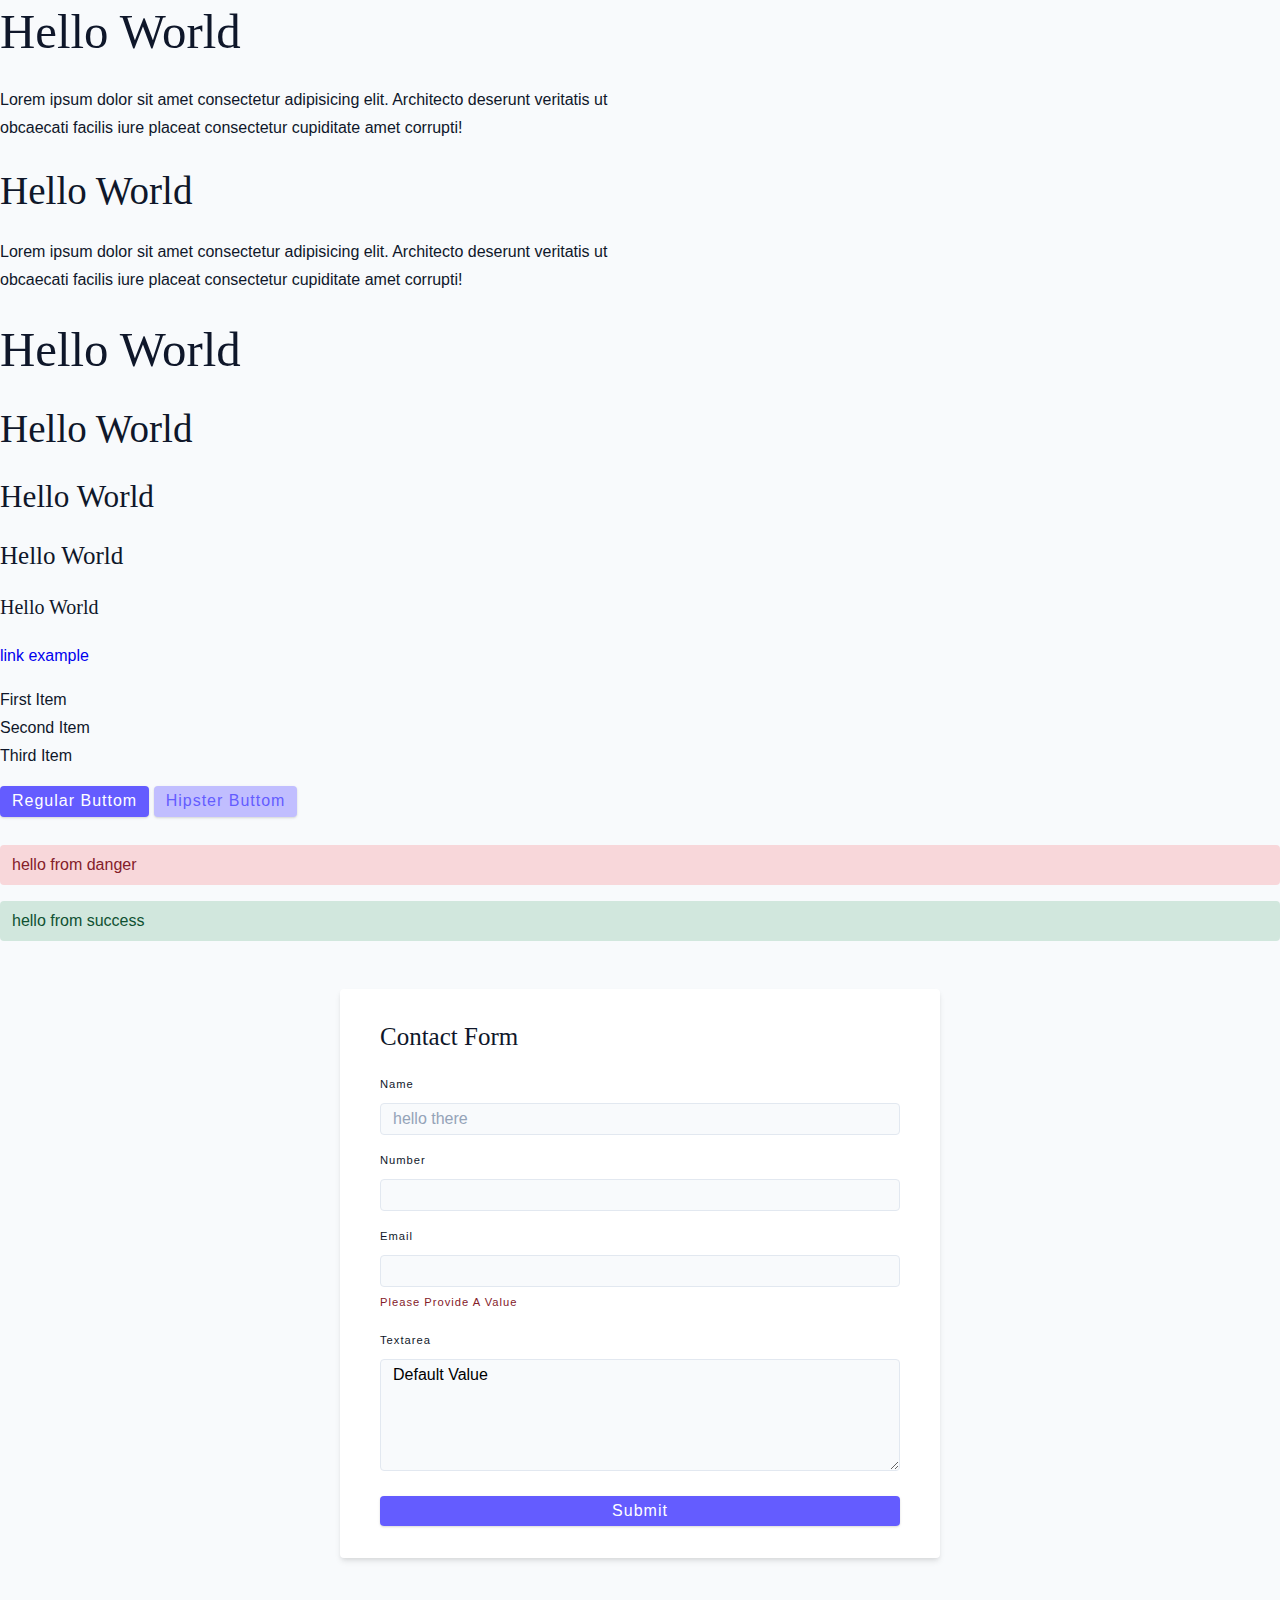
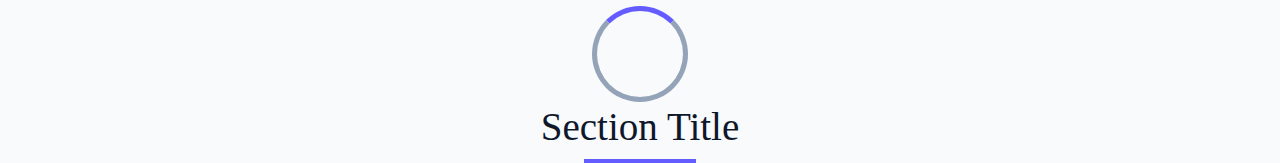
==== index.html @ 1356a2ba "first commit." ====
<!DOCTYPE html>
<html lang="en">

<head>
    <meta charset="UTF-8">
    <meta http-equiv="X-UA-Compatible" content="IE=edge">
    <meta name="viewport" content="width=device-width, initial-scale=1.0">
    <title>Default Starter</title>
    <!-- normalize css -->
    <link rel="stylesheet" href="./normalize.css">
    <!-- font-awesome -->
    <link rel="stylesheet" href="https://cdnjs.cloudflare.com/ajax/libs/font-awesome/5.14.0/css/all.min.css" />
    <!-- main css -->
    <link rel="stylesheet" href="./main.css">
</head>

<body>
    <h1>hello world</h1>

    <p>Lorem ipsum dolor sit amet consectetur adipisicing elit. Architecto deserunt veritatis ut obcaecati facilis iure
        placeat consectetur cupiditate amet corrupti!</p>

    <h2>hello world</h2>

    <p>Lorem ipsum dolor sit amet consectetur adipisicing elit. Architecto deserunt veritatis ut obcaecati facilis iure
        placeat consectetur cupiditate amet corrupti!</p>

    <h1>hello world</h1>
    <h2>hello world</h2>
    <h3>hello world</h3>
    <h4>hello world</h4>
    <h5>hello world</h5>

    <a href="#">link example</a>

    <ul>
        <li>First Item</li>
        <li>Second Item</li>
        <li>Third Item</li>
    </ul>

    <button class="btn" type="button">regular buttom</button>
    <button class="btn btn-hipster" type="button">hipster buttom</button>

    <br />
    <br />

    <div class="alert alert-danger">hello from danger</div>
    <div class="alert alert-success">hello from success</div>

    <!-- form start -->
    <form class="form">

        <h4>contact form</h4>

        <div class="form-row">
            <label for="name" class="form-label">Name</label>
            <input type="text" placeholder="hello there" id="name" class="form-input">
        </div>

        <div class="form-row">
            <label for="number" class="form-label">Number</label>
            <input type="number" id="number" class="form-input">
        </div>

        <div class="form-row">
            <label for="email" class="form-label">Email</label>
            <input type="email" id="email" class="form-input">
            <small class="form-alert">please provide a value</small>
        </div>

        <div class="form-row">
            <label for="textarea" class="form-label">Textarea</label>
            <textarea class="form-textarea">Default Value</textarea>
        </div>

        <button type="s
        " class="btn btn-block">Submit</button>

    </form>
    <!-- form end -->

    <!-- loading animation start -->
    <div class="loading"></div>
    <!-- loading animation end -->

    <!-- title start -->
    <div class="title">
        <h2>section title</h2>
        <div class="title-underline"></div>
    </div>
    <!-- title end -->

</body>

</html>
---- main.css ----
*,
::after,
::before {
    box-sizing: border-box;
}

/* fonts */
@import url('https://fonts.googleapis.com/css?family=Karla:400|Spectral:400');

html {
    /*16px*/
    font-size: 100%;
}

:root {
    /* colors */
    --primary-100: #e0deff;
    --primary-200: #c1beff;
    --primary-300: #a29dff;
    --primary-400: #837dff;
    --primary-500: #645cff;
    --primary-600: #504acc;
    --primary-700: #3c3799;
    --primary-800: #282566;
    --primary-900: #141233;

    /* grey */
    --grey-50: #f8fafc;
    --grey-100: #f1f5f9;
    --grey-200: #e2e8f0;
    --grey-300: #cbd5e1;
    --grey-400: #94a3b8;
    --grey-500: #64748b;
    --grey-600: #475569;
    --grey-700: #334155;
    --grey-800: #1e293b;
    --grey-900: #0f172a;

    /* rest of the colors */
    --black: #222;
    --white: #fff;
    --red-light: #f8d7da;
    --red-dark: #842029;
    --green-light: #d1e7dd;
    --green-dark: #0f5132;

    /* fonts */
    --headingFont: 'Spectral', serif;
    --bodyFont: 'Karla', sans-serif;
    --smallText: 0.7em;

    /* rest of the vars */
    --backgroundColor: var(--grey-50);
    --textColor: var(--grey-900);
    --borderRadius: 0.25rem;
    --letterSpacing: 1px;
    --transition: 0.3s ease-in-out all;
    --max-width: 1120px;
    --fixed-width: 600px;

    /* box shadow */
    --shadow-1: 0 1px 3px 0 rgba(0, 0, 0, 0.1), 0 1px 2px 0 rgba(0, 0, 0, 0.06);
    --shadow-2: 0 4px 6px -1px rgba(0, 0, 0, 0.1),
        0 2px 4px -1px rgba(0, 0, 0, 0.06);
    --shadow-3: 0 10px 15px -3px rgba(0, 0, 0, 0.1),
        0 4px 6px -2px rgba(0, 0, 0, 0.05);
    --shadow-4: 0 20px 25px -5px rgba(0, 0, 0, 0.1),
        0 10px 10px -5px rgba(0, 0, 0, 0.04);
}

body {
    background: var(--backgroundColor);
    font-family: var(--bodyFont);
    font-weight: 400;
    line-height: 1.75;
    color: var(--textColor);
}

p {
    margin-bottom: 1.5rem;
    max-width: 40em;
}

h1,
h2,
h3,
h4,
h5 {
    margin: 0;
    margin-bottom: 1.38rem;
    font-family: var(--headingFont);
    font-weight: 400;
    line-height: 1.3;
    text-transform: capitalize;
}

h1 {
    margin-top: 0;
    font-size: 3.052rem;
}

h2 {
    font-size: 2.441rem;
}

h3 {
    font-size: 1.953rem;
}

h4 {
    font-size: 1.563rem;
}

h5 {
    font-size: 1.25rem;
}

small,
.text-small {
    font-size: var(--smallText);
}

a {
    text-decoration: none;
}

ul {
    list-style-type: none;
    padding: 0;
}

.img {
    width: 100%;
    display: block;
    object-fit: cover;
}

/* buttons */
.btn {
    cursor: pointer;
    color: var(--white);
    background-color: var(--primary-500);
    border: transparent;
    border-radius: var(--borderRadius);
    letter-spacing: var(--letterSpacing);
    padding: 0.375rem 0.75rem;
    box-shadow: var(--shadow-1);
    transition: var(--transition);
    text-transform: capitalize;
    display: inline-block;
}

.btn:hover {
    background-color: var(--primary-700);
    box-shadow: var(--shadow-3);
}

.btn-hipster {
    color: var(--primary-500);
    background-color: var(--primary-200);
}

.btn-hipster:hover {
    color: var(--primary-200);
    background-color: var(--primary-700);
}

.btn-block {
    width: 100%;
}

/* buttons end */

/* alerts */
.alert {
    padding: 0.375rem 0.75rem;
    margin-bottom: 1rem;
    border-color: transparent;
    border-radius: var(--borderRadius);
}

.alert-danger {
    color: var(--red-dark);
    background-color: var(--red-light);
}

.alert-success {
    color: var(--green-dark);
    background-color: var(--green-light);
}

/* alerts end */

/* form */
.form {
    width: 90vw;
    max-width: var(--fixed-width);
    background-color: var(--white);
    border-radius: var(--borderRadius);
    box-shadow: var(--shadow-2);
    padding: 2rem 2.5rem;
    margin: 3rem auto;
}

.form-label {
    display: block;
    font-size: var(--smallText);
    margin-bottom: 0.5rem;
    text-transform: capitalize;
    letter-spacing: var(--letterSpacing);
}

.form-input,
.form-textarea {
    width: 100%;
    padding: 0.375rem 0.75rem;
    border-radius: var(--borderRadius);
    background-color: var(--backgroundColor);
    border: 1px solid var(--grey-200);
}

.form-row {
    margin-bottom: 1rem;
}

.form-textarea {
    height: 7rem;
}

::placeholder {
    font-family: inherit;
    color: var(--grey-400);
}

.form-alert {
    color: var(--red-dark);
    letter-spacing: var(--letterSpacing);
    text-transform: capitalize;
}

/* form end */

/* loading animation */
@keyframes spinner {

    to {
        transform: rotate(360deg);
    }

}

.loading {
    width: 6rem;
    height: 6rem;
    border: 5px solid var(--grey-400);
    border-radius: 50%;
    border-top-color: var(--primary-500);
    animation: spinner 0.6s linear infinite;
    margin: 0 auto;
}

/* loading animation end */

/* title start */
.title {
    text-align: center;
}

.title-underline {
    background-color: var(--primary-500);
    width: 7rem;
    height: 0.25rem;
    margin: 0 auto;
    margin-top: -1rem;
}

/* title end */
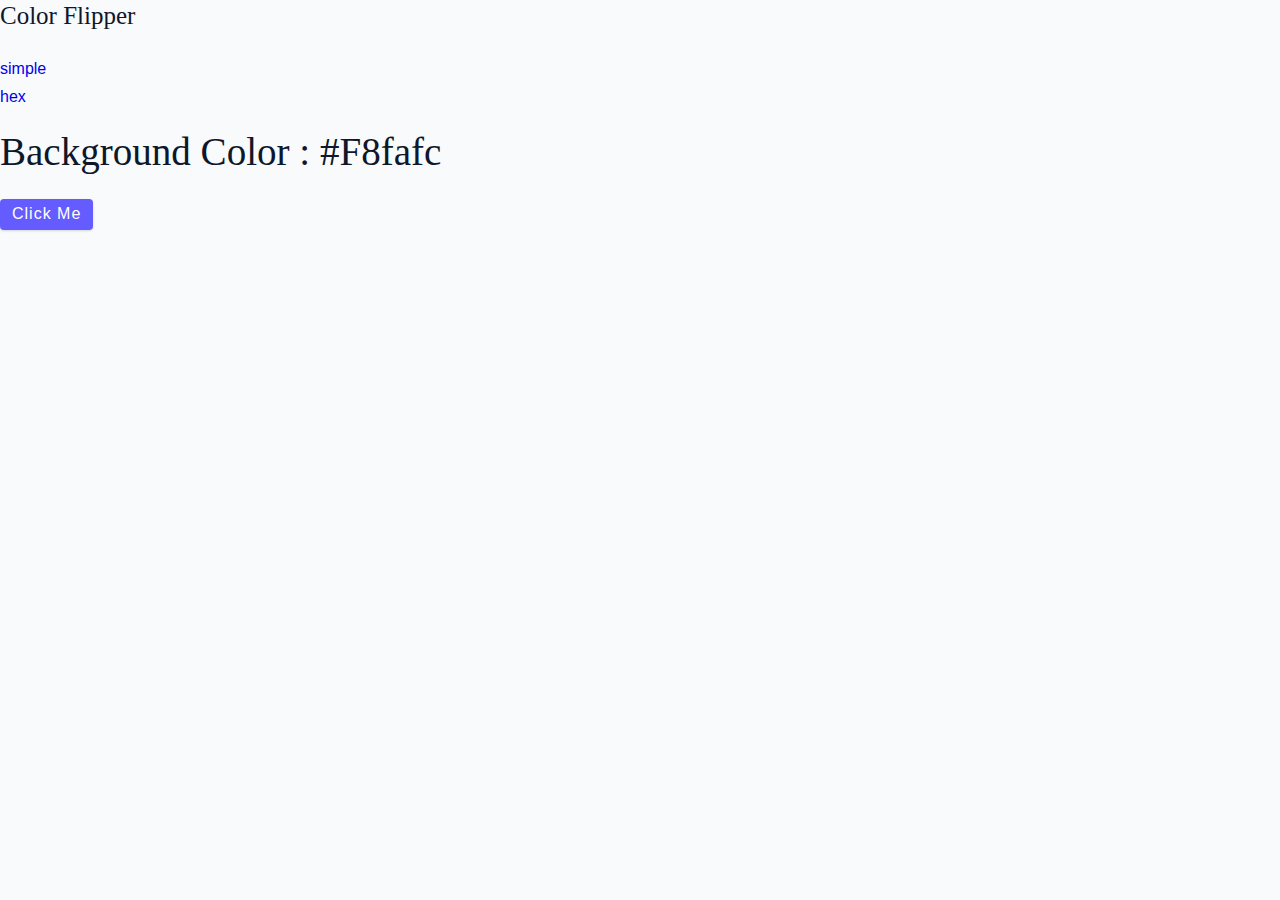
==== commit 9a56e43b: "HTML setup." ====
--- a/index.html
+++ b/index.html
@@ -5,7 +5,7 @@
     <meta charset="UTF-8">
     <meta http-equiv="X-UA-Compatible" content="IE=edge">
     <meta name="viewport" content="width=device-width, initial-scale=1.0">
-    <title>Default Starter</title>
+    <title>Color Flipper || Simple</title>
     <!-- normalize css -->
     <link rel="stylesheet" href="./normalize.css">
     <!-- font-awesome -->
@@ -15,81 +15,25 @@
 </head>
 
 <body>
-    <h1>hello world</h1>
 
-    <p>Lorem ipsum dolor sit amet consectetur adipisicing elit. Architecto deserunt veritatis ut obcaecati facilis iure
-        placeat consectetur cupiditate amet corrupti!</p>
+    <!-- nav start -->
+    <nav>
+        <div class="nav-center">
+            <h4>color flipper</h4>
+            <ul class="nav-link">
+                <li><a href="index.html">simple</a></li>
+                <li><a href="hex.html">hex</a></li>
+            </ul>
+        </div>
+    </nav>
+    <!-- nav end -->
 
-    <h2>hello world</h2>
-
-    <p>Lorem ipsum dolor sit amet consectetur adipisicing elit. Architecto deserunt veritatis ut obcaecati facilis iure
-        placeat consectetur cupiditate amet corrupti!</p>
-
-    <h1>hello world</h1>
-    <h2>hello world</h2>
-    <h3>hello world</h3>
-    <h4>hello world</h4>
-    <h5>hello world</h5>
-
-    <a href="#">link example</a>
-
-    <ul>
-        <li>First Item</li>
-        <li>Second Item</li>
-        <li>Third Item</li>
-    </ul>
-
-    <button class="btn" type="button">regular buttom</button>
-    <button class="btn btn-hipster" type="button">hipster buttom</button>
-
-    <br />
-    <br />
-
-    <div class="alert alert-danger">hello from danger</div>
-    <div class="alert alert-success">hello from success</div>
-
-    <!-- form start -->
-    <form class="form">
-
-        <h4>contact form</h4>
-
-        <div class="form-row">
-            <label for="name" class="form-label">Name</label>
-            <input type="text" placeholder="hello there" id="name" class="form-input">
+    <main>
+        <div class="container">
+            <h2>background color : <span class="color">#f8fafc</span></h2>
+            <button class="btn btn-hero" id="btn">click me</button>
         </div>
-
-        <div class="form-row">
-            <label for="number" class="form-label">Number</label>
-            <input type="number" id="number" class="form-input">
-        </div>
-
-        <div class="form-row">
-            <label for="email" class="form-label">Email</label>
-            <input type="email" id="email" class="form-input">
-            <small class="form-alert">please provide a value</small>
-        </div>
-
-        <div class="form-row">
-            <label for="textarea" class="form-label">Textarea</label>
-            <textarea class="form-textarea">Default Value</textarea>
-        </div>
-
-        <button type="s
-        " class="btn btn-block">Submit</button>
-
-    </form>
-    <!-- form end -->
-
-    <!-- loading animation start -->
-    <div class="loading"></div>
-    <!-- loading animation end -->
-
-    <!-- title start -->
-    <div class="title">
-        <h2>section title</h2>
-        <div class="title-underline"></div>
-    </div>
-    <!-- title end -->
+    </main>
 
 </body>
 
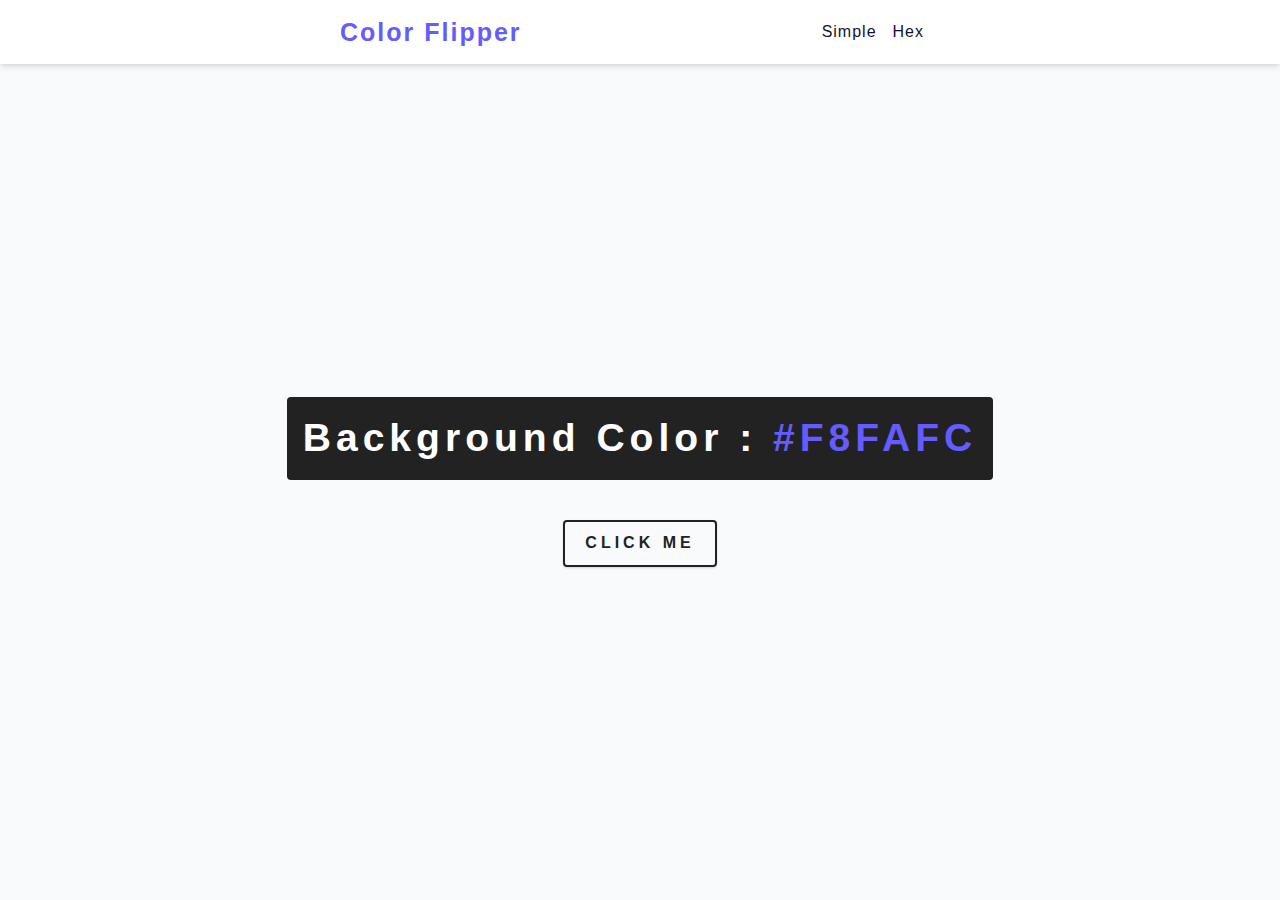
==== commit 0ed7a226: "Implemented logic for the Simple page." ====
--- a/index.html
+++ b/index.html
@@ -20,7 +20,7 @@
     <nav>
         <div class="nav-center">
             <h4>color flipper</h4>
-            <ul class="nav-link">
+            <ul class="nav-links">
                 <li><a href="index.html">simple</a></li>
                 <li><a href="hex.html">hex</a></li>
             </ul>
@@ -28,13 +28,18 @@
     </nav>
     <!-- nav end -->
 
+    <!-- main start -->
     <main>
         <div class="container">
             <h2>background color : <span class="color">#f8fafc</span></h2>
             <button class="btn btn-hero" id="btn">click me</button>
         </div>
     </main>
+    <!-- main end -->
 
+    <!-- JavaScript start-->
+    <script src="app.js"></script>
+    <!-- JavaScript end -->
 </body>
 
 </html>--- a/main.css
+++ b/main.css
@@ -5,7 +5,7 @@
 }
 
 /* fonts */
-@import url('https://fonts.googleapis.com/css?family=Karla:400|Spectral:400');
+@import url('https://fonts.googleapis.com/css2?family=Roboto:wght@400;500;600&family=Montserrat&display=swap');
 
 html {
     /*16px*/
@@ -45,8 +45,8 @@
     --green-dark: #0f5132;
 
     /* fonts */
-    --headingFont: 'Spectral', serif;
-    --bodyFont: 'Karla', sans-serif;
+    --headingFont: 'Roboto', sans-serif;
+    --bodyFont: 'Nunito', sans-serif;
     --smallText: 0.7em;
 
     /* rest of the vars */
@@ -274,4 +274,97 @@
     margin-top: -1rem;
 }
 
-/* title end */+/* title end */
+
+/*
+=============== 
+Nav
+===============
+*/
+nav {
+    background-color: var(--white);
+    height: 4rem;
+    display: grid;
+    align-items: center;
+    justify-content: center;
+    box-shadow: var(--shadow-2);
+}
+
+.nav-center {
+    width: 90vw;
+    max-width: var(--fixed-width);
+    /* margin: 0 auto; */
+    display: flex;
+    align-items: center;
+    justify-content: space-between;
+}
+
+.nav-center h4 {
+    margin-bottom: 0;
+    color: var(--primary-500);
+    letter-spacing: 2px;
+    font-weight: 600;
+}
+
+.nav-links {
+    display: flex;
+    /* gap: 0 1rem; */
+}
+
+nav a {
+    text-transform: capitalize;
+    font-size: 1rem;
+    color: var(--primary-900);
+    letter-spacing: var(--letterSpacing);
+    margin-right: 1rem;
+    transition: var(--transition);
+}
+
+nav a:hover {
+    color: var(--primary-500);
+}
+
+/*
+=============== 
+Container
+===============
+*/
+main {
+    height: calc(100vh - 4rem);
+    display: grid;
+    place-items: center;
+}
+
+.container {
+    text-align: center;
+}
+
+.container h2 {
+    background-color: var(--black);
+    color: var(--white);
+    padding: 1rem;
+    border-radius: var(--borderRadius);
+    margin-bottom: 2.5rem;
+    letter-spacing: 5px;
+    font-weight: 600;
+}
+
+.color {
+    color: var(--primary-500);
+    text-transform: uppercase;
+}
+
+.btn-hero {
+    text-transform: uppercase;
+    background-color: transparent;
+    color: var(--black);
+    letter-spacing: 0.25rem;
+    font-weight: bold;
+    border: 2px solid var(--black);
+    padding: 0.75rem 1.25rem;
+}
+
+.btn-hero:hover {
+    color: var(--white);
+    background-color: var(--black);
+}